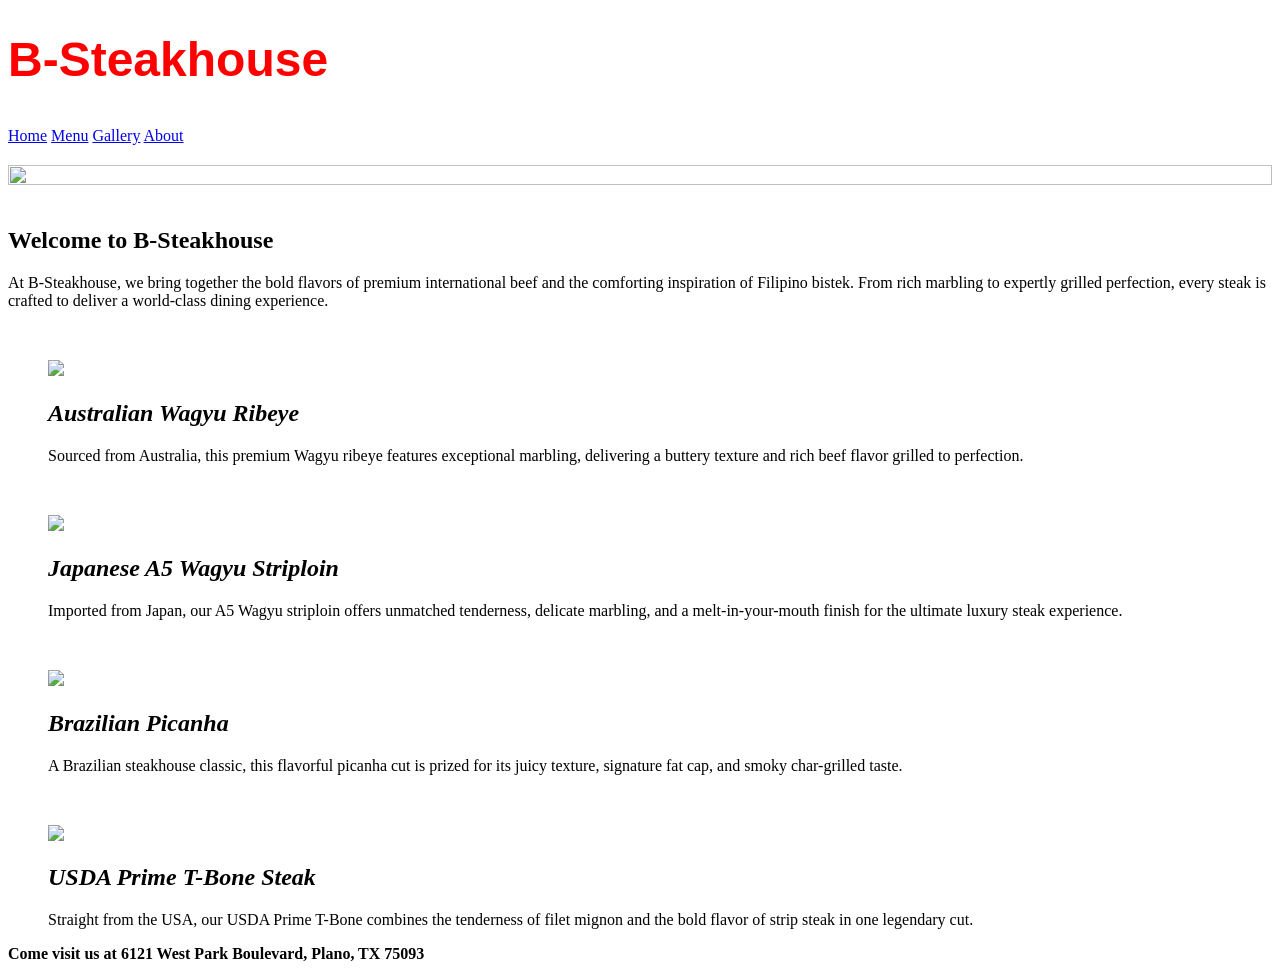
==== index.html @ be296aa9 "Upload Website" ====
<!DOCTYPE html>
<html>

<head>
  <title>B-Steakhouse</title>
</head>

<body>

    <font size="5" style="font-family:Arial; color:Red;"><h1>B-Steakhouse</h1></font>

  <a href="index.html">Home</a>
  <a href="Menu.html">Menu</a>
  <a href="Gallery.html">Gallery</a>
  <a href="About.html">About</a>

  <br><br>

  <img src="Images/row1.jpg" width="100%" height="100%">

  <br><br>

  <h2>Welcome to B-Steakhouse</h2>

  <p>
    At B-Steakhouse, we bring together the bold flavors of premium international beef
    and the comforting inspiration of Filipino bistek. From rich marbling to expertly
    grilled perfection, every steak is crafted to deliver a world-class dining experience.
  </p>

  <br>

  <figure>
    <a href="Menu.html" target="_blank">
      <img src="Images/australian-ribeye.jpg" width="500">
    </a>
    <figcaption>
      <h2><i>Australian Wagyu Ribeye</i></h2>
    </figcaption>
  </figure>

  <figure>
    <p>
      Sourced from Australia, this premium Wagyu ribeye features exceptional marbling,
      delivering a buttery texture and rich beef flavor grilled to perfection.
    </p>
  </figure>

  <br>

  <figure>
    <a href="Menu.html" target="_blank">
      <img src="Images/japanese-a5.avif" width="500">
    </a>
    <figcaption>
      <h2><i>Japanese A5 Wagyu Striploin</i></h2>
    </figcaption>
  </figure>

  <figure>
    <p>
      Imported from Japan, our A5 Wagyu striploin offers unmatched tenderness,
      delicate marbling, and a melt-in-your-mouth finish for the ultimate luxury steak experience.
    </p>
  </figure>

  <br>

  <figure>
    <a href="Menu.html" target="_blank">
      <img src="Images/brazilian-picanha.jpg" width="500">
    </a>
    <figcaption>
      <h2><i>Brazilian Picanha</i></h2>
    </figcaption>
  </figure>

  <figure>
    <p>
      A Brazilian steakhouse classic, this flavorful picanha cut is prized for its juicy texture,
      signature fat cap, and smoky char-grilled taste.
    </p>
  </figure>

  <br>

  <figure>
    <a href="Menu.html" target="_blank">
      <img src="Images/usda-tbone.webp" width="500">
    </a>
    <figcaption>
      <h2><i>USDA Prime T-Bone Steak</i></h2>
    </figcaption>
  </figure>

  <blockquote>
    <p>
      Straight from the USA, our USDA Prime T-Bone combines the tenderness of filet mignon
      and the bold flavor of strip steak in one legendary cut.
    </p>
  </blockquote>

  <footer>
    <b>Come visit us at 6121 West Park Boulevard, Plano, TX 75093</b>
  </footer>

</body>

</html>
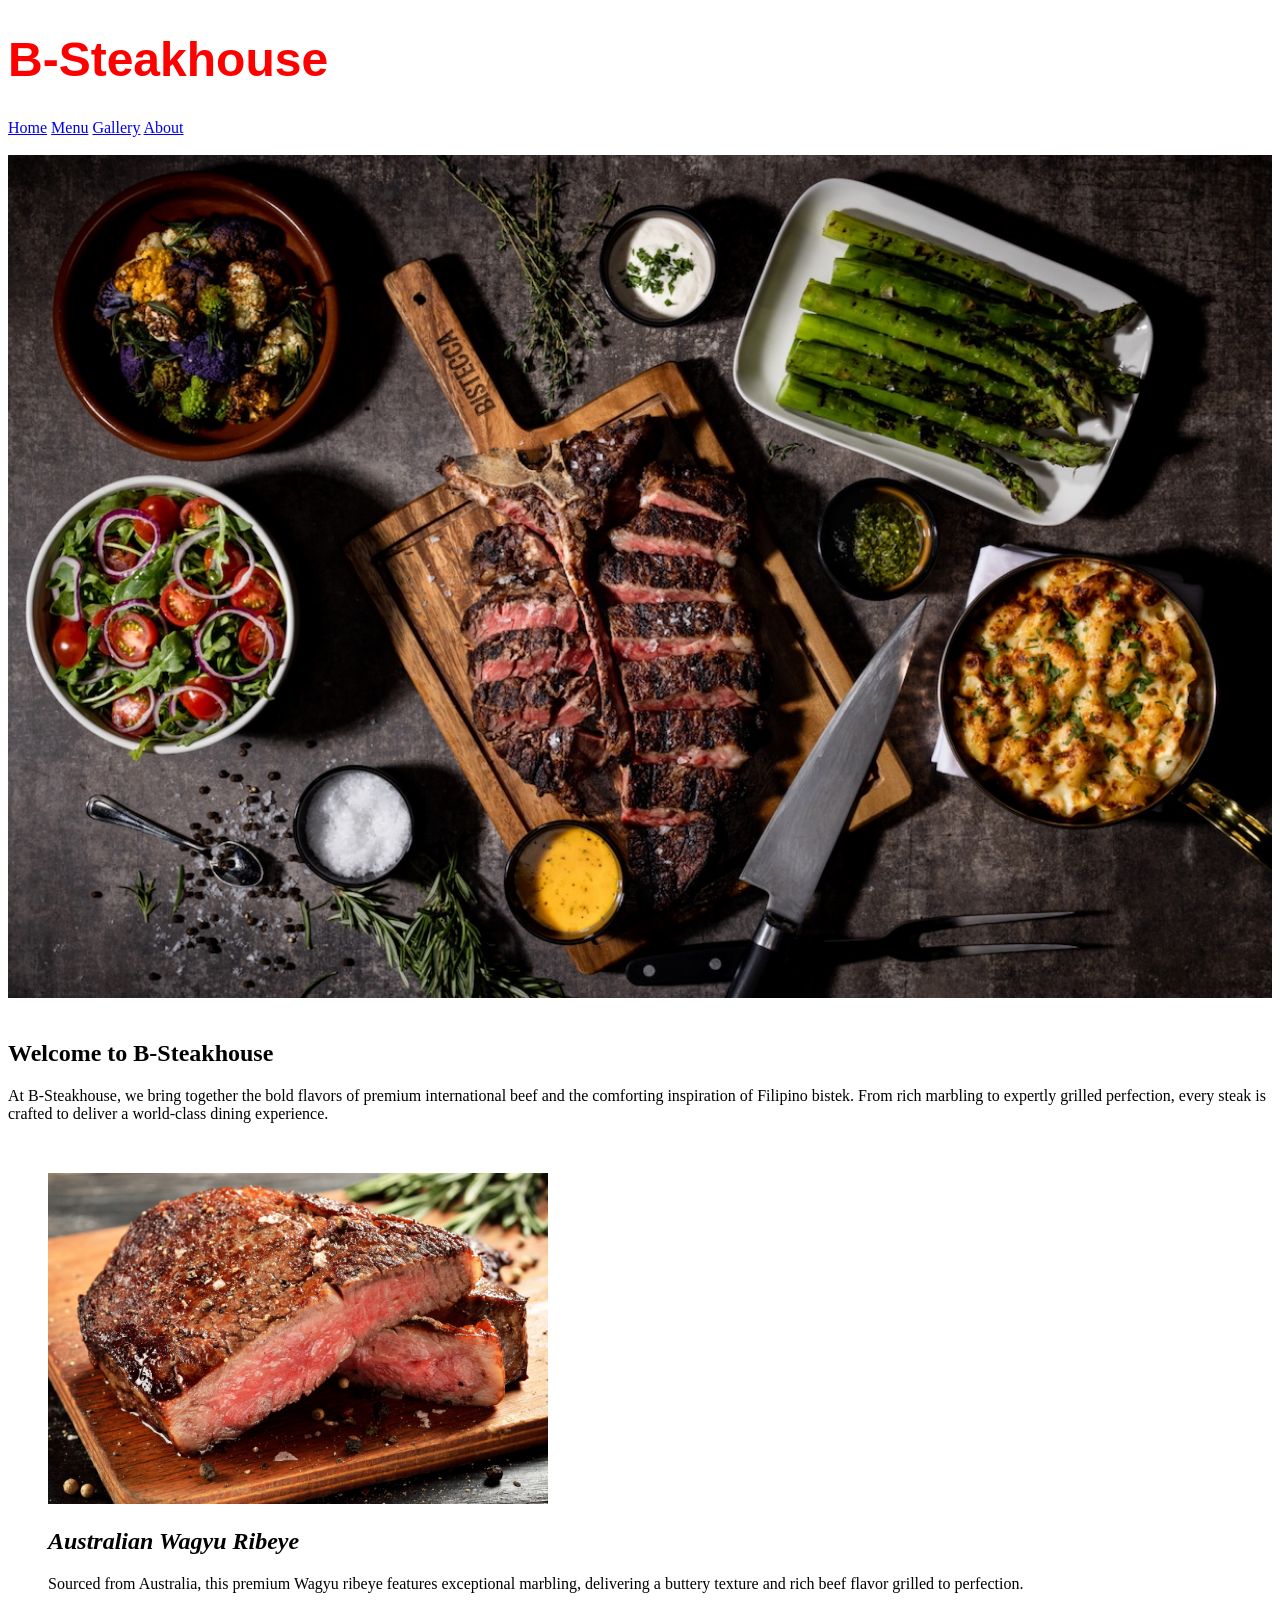
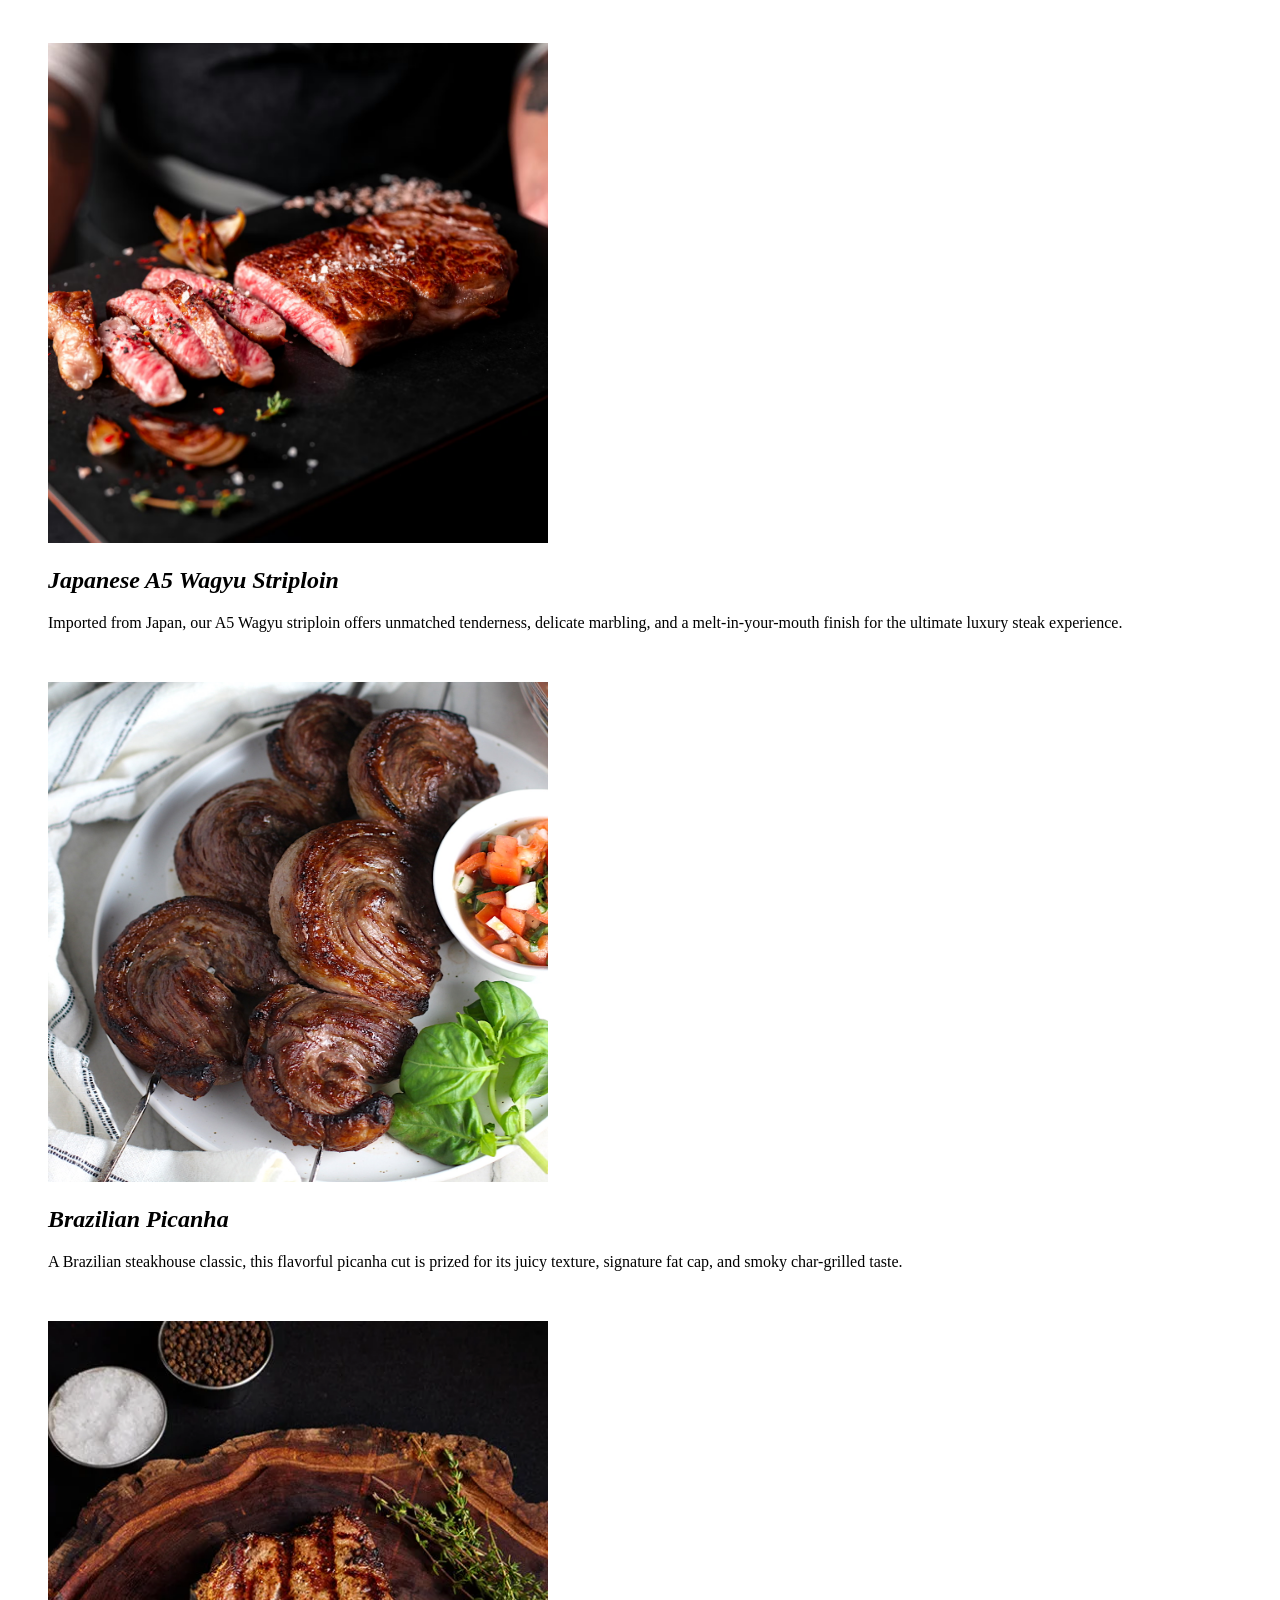
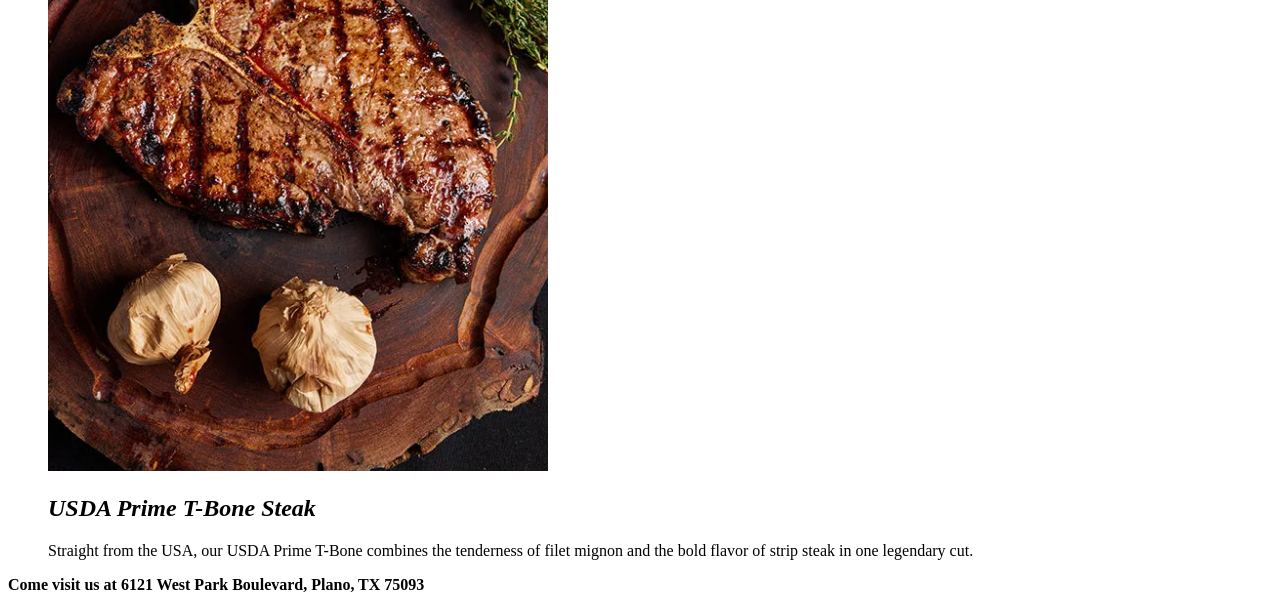
==== commit f207d00c: "Update index.html" ====
--- a/index.html
+++ b/index.html
@@ -7,7 +7,9 @@
 
 <body>
 
-    <font size="5" style="font-family:Arial; color:Red;"><h1>B-Steakhouse</h1></font>
+  <h1 style="font-family: Arial; color: red; font-size: 48px;">
+    B-Steakhouse
+  </h1>
 
   <a href="index.html">Home</a>
   <a href="Menu.html">Menu</a>
@@ -16,7 +18,7 @@
 
   <br><br>
 
-  <img src="Images/row1.jpg" width="100%" height="100%">
+  <img src="images/row1.jpg" width="100%">
 
   <br><br>
 
@@ -32,7 +34,7 @@
 
   <figure>
     <a href="Menu.html" target="_blank">
-      <img src="Images/australian-ribeye.jpg" width="500">
+      <img src="images/australian-ribeye.jpg" width="500">
     </a>
     <figcaption>
       <h2><i>Australian Wagyu Ribeye</i></h2>
@@ -50,7 +52,7 @@
 
   <figure>
     <a href="Menu.html" target="_blank">
-      <img src="Images/japanese-a5.avif" width="500">
+      <img src="images/japanese-a5.avif" width="500">
     </a>
     <figcaption>
       <h2><i>Japanese A5 Wagyu Striploin</i></h2>
@@ -68,7 +70,7 @@
 
   <figure>
     <a href="Menu.html" target="_blank">
-      <img src="Images/brazilian-picanha.jpg" width="500">
+      <img src="images/brazilian-picanha.jpg" width="500">
     </a>
     <figcaption>
       <h2><i>Brazilian Picanha</i></h2>
@@ -86,7 +88,7 @@
 
   <figure>
     <a href="Menu.html" target="_blank">
-      <img src="Images/usda-tbone.webp" width="500">
+      <img src="images/usda-tbone.webp" width="500">
     </a>
     <figcaption>
       <h2><i>USDA Prime T-Bone Steak</i></h2>
@@ -106,4 +108,4 @@
 
 </body>
 
-</html>+</html>
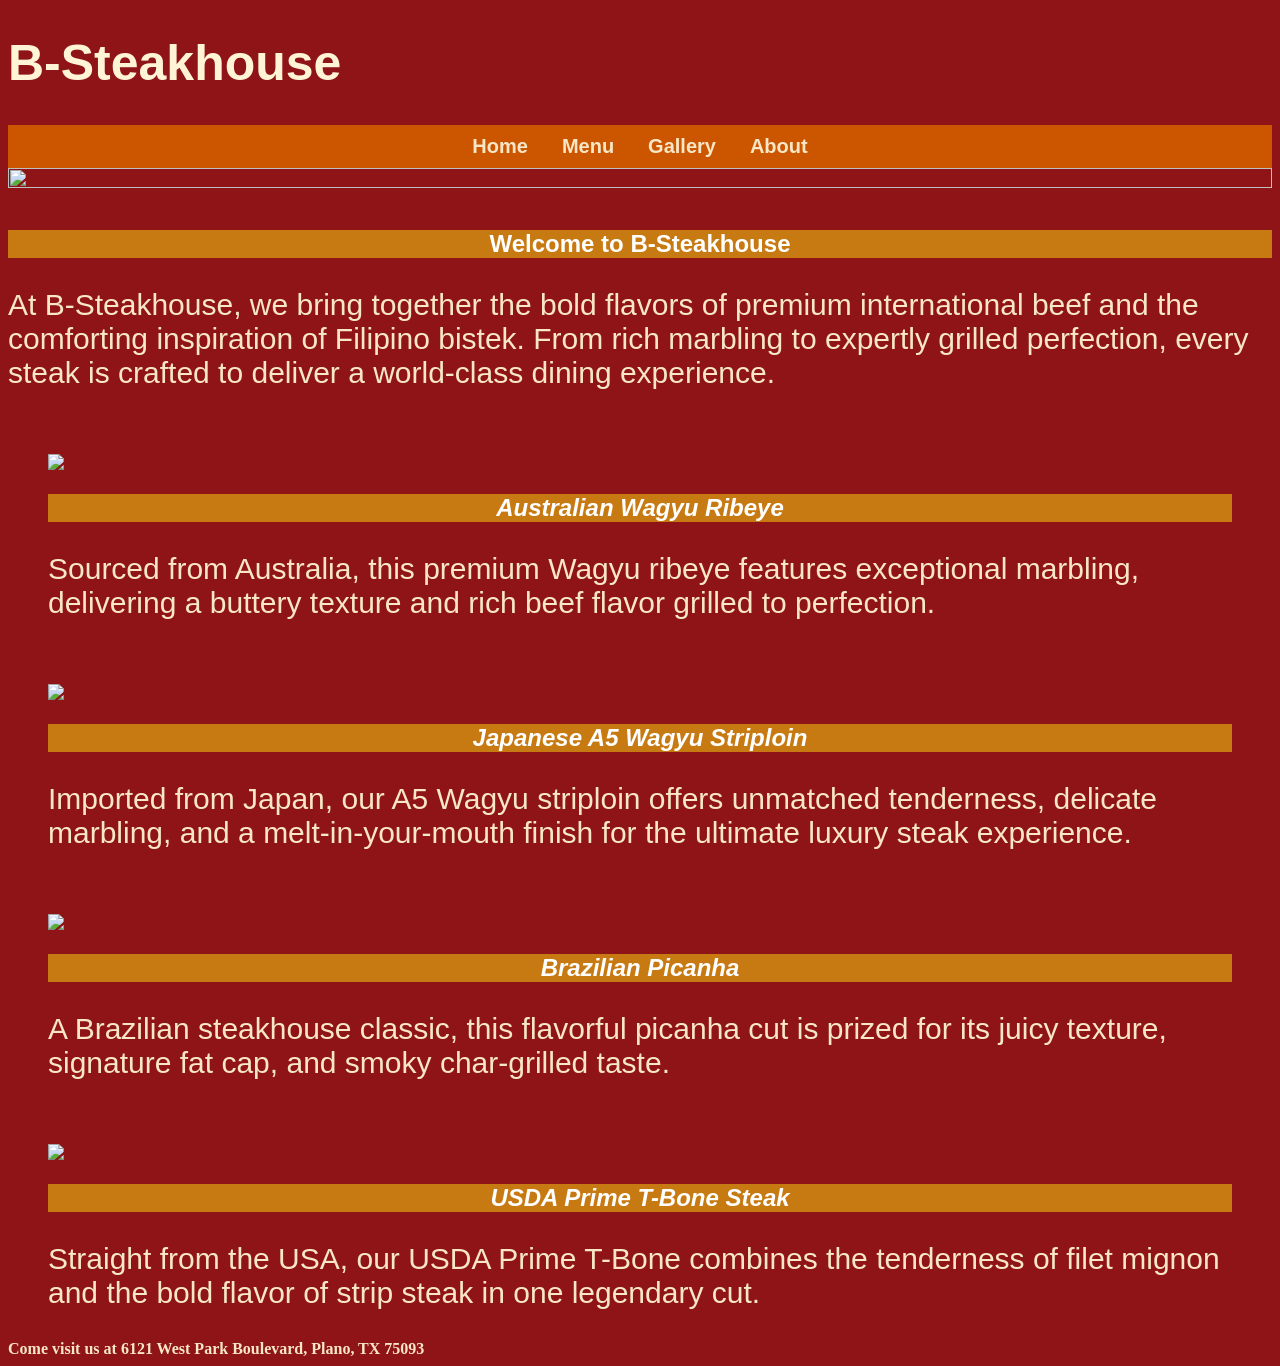
==== commit 5e810191: "Add css" ====
--- a/index.html
+++ b/index.html
@@ -7,18 +7,16 @@
 
 <body>
 
-  <h1 style="font-family: Arial; color: red; font-size: 48px;">
-    B-Steakhouse
-  </h1>
-
+    <font size="5" style="font-family:Arial; color:Red;"><h1>B-Steakhouse</h1></font>
+<nav>
   <a href="index.html">Home</a>
   <a href="Menu.html">Menu</a>
   <a href="Gallery.html">Gallery</a>
   <a href="About.html">About</a>
+</nav>
+    <link rel="stylesheet" href="style.css">
 
-  <br><br>
-
-  <img src="images/row1.jpg" width="100%">
+  <img src="Images/row1.jpg" width="100%" height="100%">
 
   <br><br>
 
@@ -34,7 +32,7 @@
 
   <figure>
     <a href="Menu.html" target="_blank">
-      <img src="images/australian-ribeye.jpg" width="500">
+      <img src="Images/australian-ribeye.jpg" width="500" >
     </a>
     <figcaption>
       <h2><i>Australian Wagyu Ribeye</i></h2>
@@ -52,7 +50,7 @@
 
   <figure>
     <a href="Menu.html" target="_blank">
-      <img src="images/japanese-a5.avif" width="500">
+      <img src="Images/japanese-a5.avif" width="500">
     </a>
     <figcaption>
       <h2><i>Japanese A5 Wagyu Striploin</i></h2>
@@ -70,7 +68,7 @@
 
   <figure>
     <a href="Menu.html" target="_blank">
-      <img src="images/brazilian-picanha.jpg" width="500">
+      <img src="Images/brazilian-picanha.jpg" width="500">
     </a>
     <figcaption>
       <h2><i>Brazilian Picanha</i></h2>
@@ -88,7 +86,7 @@
 
   <figure>
     <a href="Menu.html" target="_blank">
-      <img src="images/usda-tbone.webp" width="500">
+      <img src="Images/usda-tbone.webp" width="500">
     </a>
     <figcaption>
       <h2><i>USDA Prime T-Bone Steak</i></h2>
@@ -108,4 +106,4 @@
 
 </body>
 
-</html>
+</html>
--- a/style.css
+++ b/style.css
@@ -0,0 +1,66 @@
+/* CSS Style Sheet */
+
+/* change font color */
+body {
+  color: #f7e7c6;
+}
+
+/* change font size */
+p {
+  font-size: 30px;
+  font-family: Arial;
+}
+
+/* change font type */
+h1 {
+  font-size: 50px;
+  color: #fff4d6;
+  font-family: Arial;
+}
+
+h2, h3, h4, h5, h6 {
+  font-family: Arial;
+  color: #ffffff;
+  background-color: #c87a12;
+  text-align: center;
+}
+
+/* change background color */
+body {
+  background-color: #8f1418;
+}
+
+/* style for links */
+a {
+  color: #f7e7c6;
+  font-family: Arial;
+  font-weight: bold;
+  font-size: 15px;
+}
+
+/* style for nav */
+nav {
+  background-color: #CC5500;
+  padding: 10px;
+  text-align: center;
+}
+
+nav a {
+  color: #f7e7c6;
+  text-decoration: none;
+  font-family: Arial;
+  font-weight: bold;
+  font-size: 20px;
+  margin: 15px;
+}
+
+nav a:hover {
+  color: #8f1418;
+}
+
+ul, ol {
+  display: inline-block;
+  text-align: left;
+  list-style-position: inside;
+  padding-left: 0;
+}
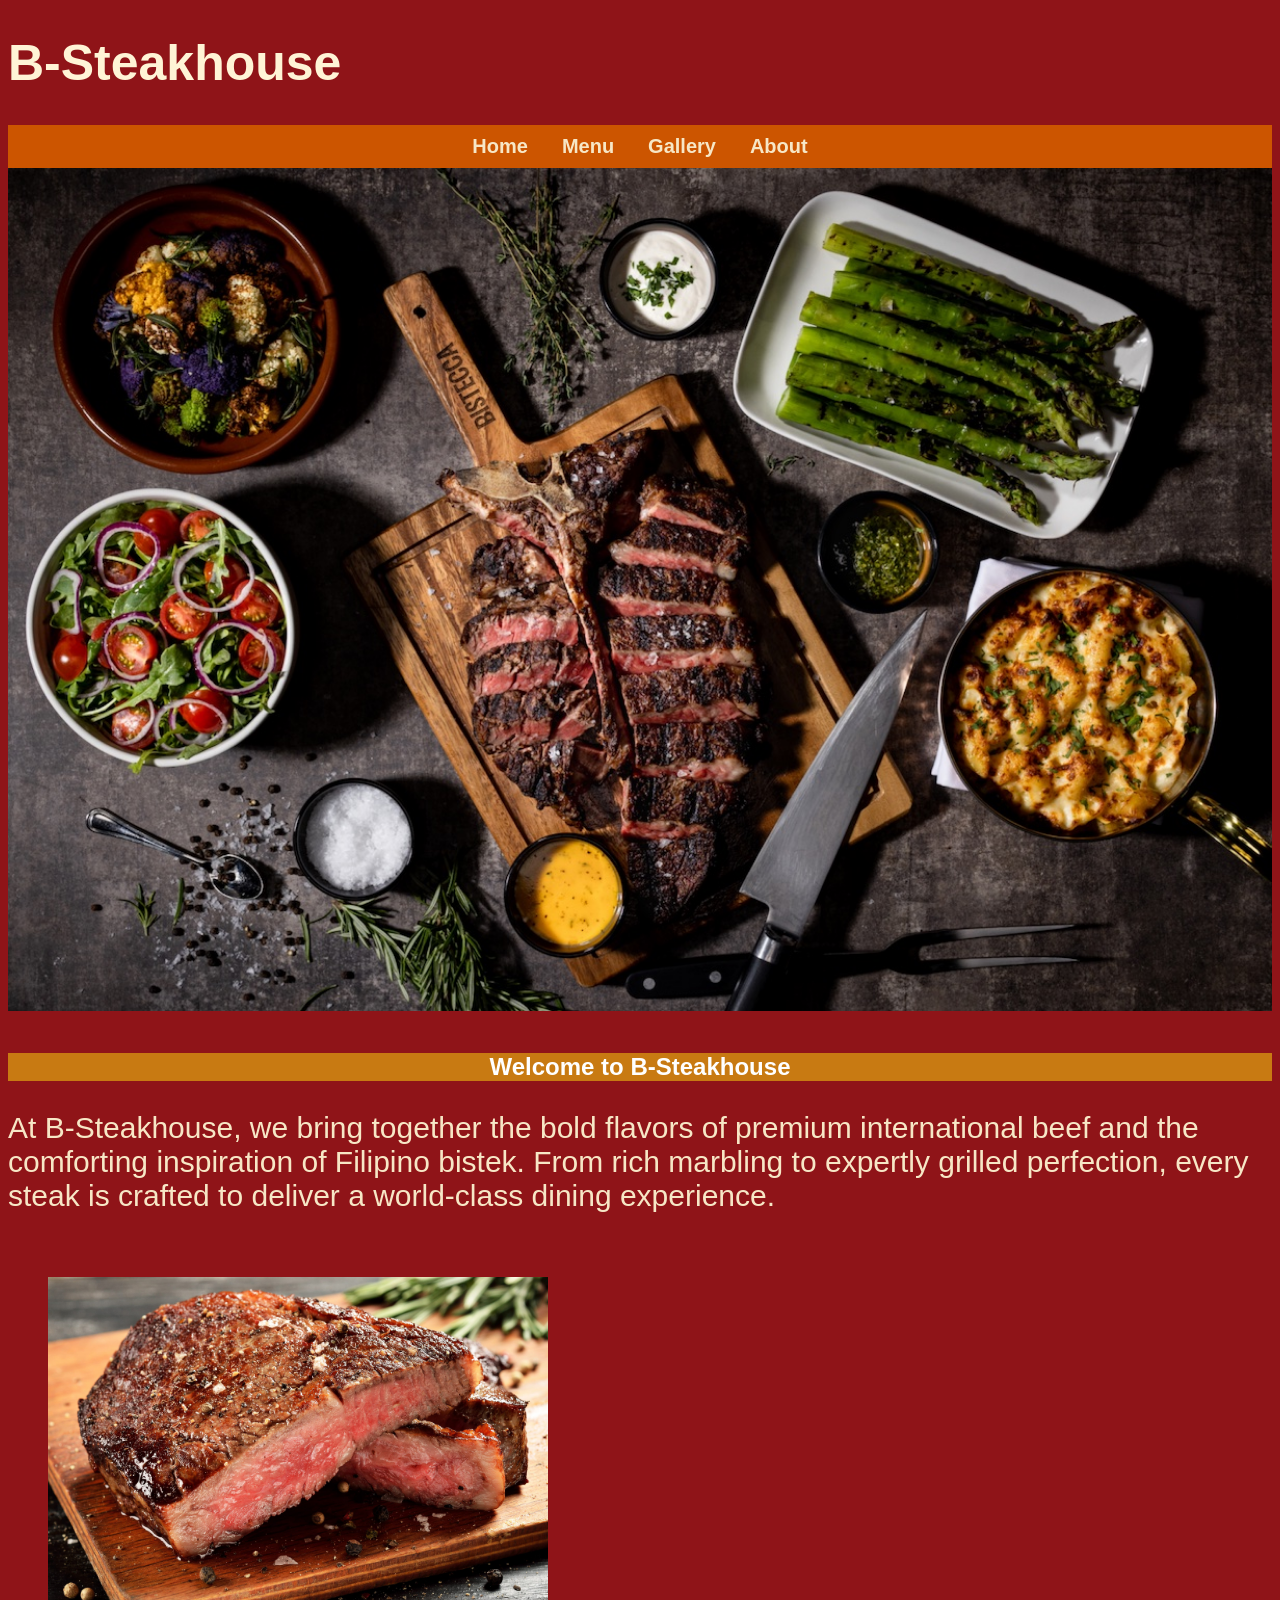
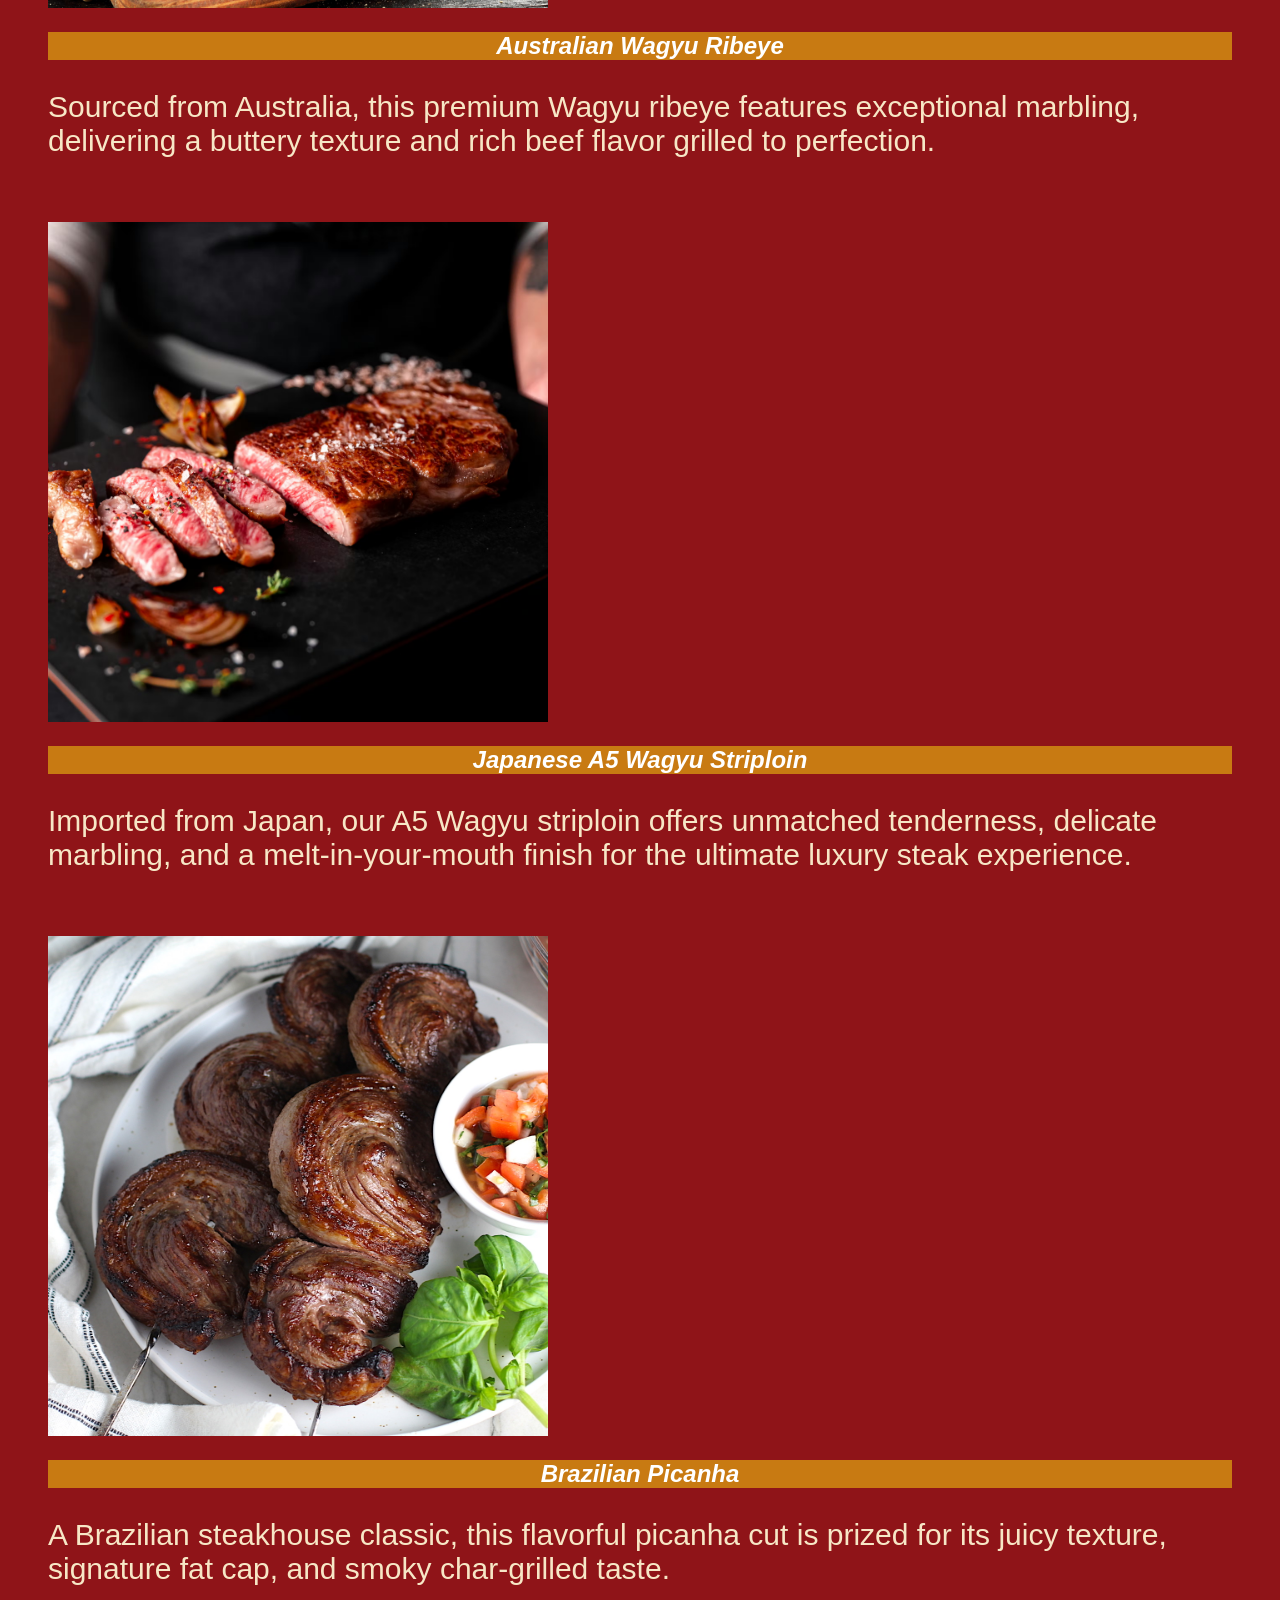
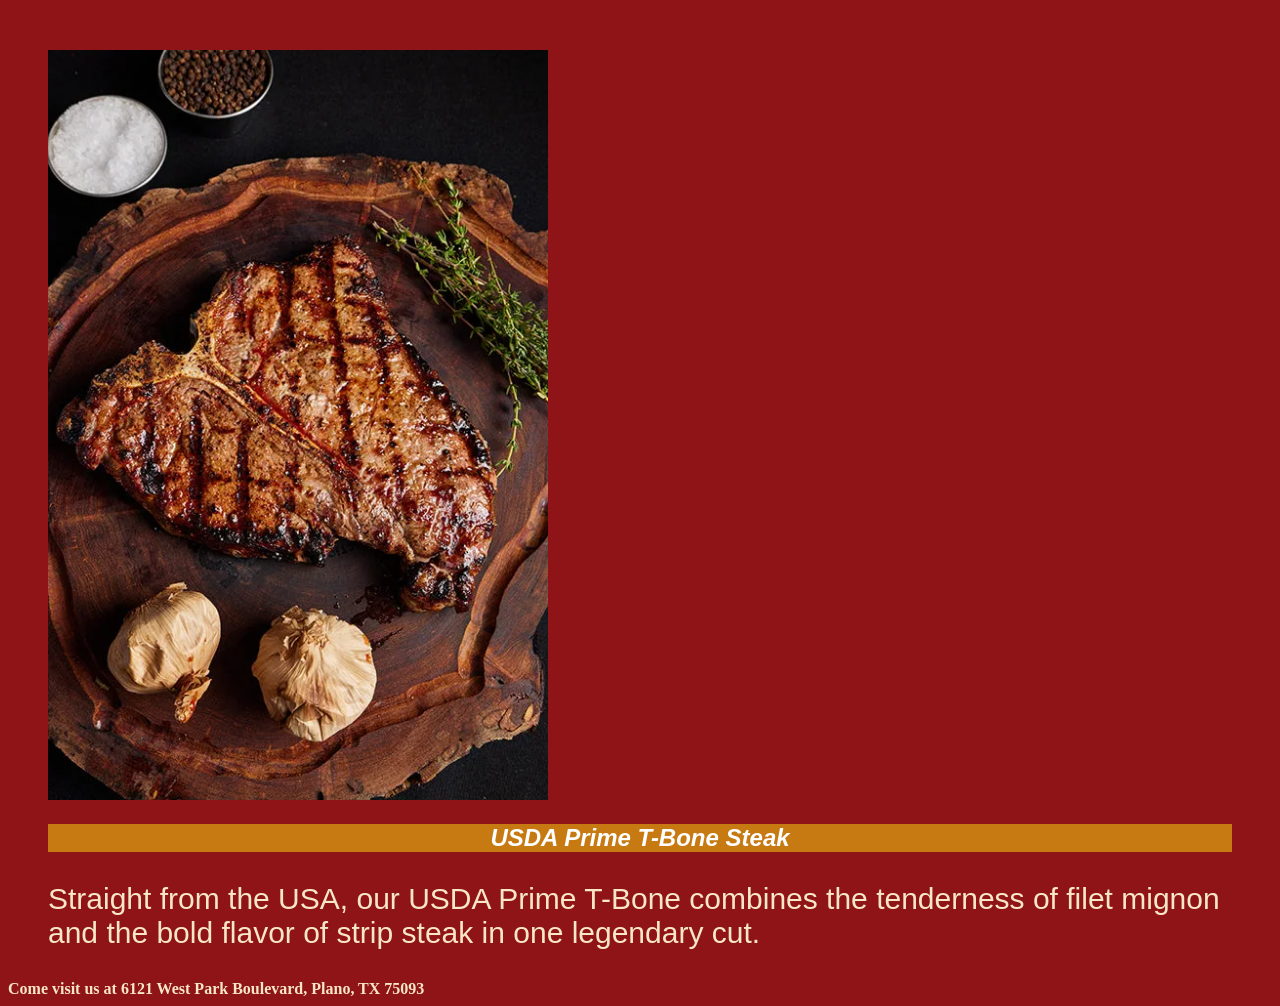
==== commit bd15e510: "Fix for Github" ====
--- a/index.html
+++ b/index.html
@@ -16,7 +16,7 @@
 </nav>
     <link rel="stylesheet" href="style.css">
 
-  <img src="Images/row1.jpg" width="100%" height="100%">
+  <img src="images/row1.jpg" width="100%" height="100%">
 
   <br><br>
 
@@ -32,7 +32,7 @@
 
   <figure>
     <a href="Menu.html" target="_blank">
-      <img src="Images/australian-ribeye.jpg" width="500" >
+      <img src="images/australian-ribeye.jpg" width="500" >
     </a>
     <figcaption>
       <h2><i>Australian Wagyu Ribeye</i></h2>
@@ -50,7 +50,7 @@
 
   <figure>
     <a href="Menu.html" target="_blank">
-      <img src="Images/japanese-a5.avif" width="500">
+      <img src="images/japanese-a5.avif" width="500">
     </a>
     <figcaption>
       <h2><i>Japanese A5 Wagyu Striploin</i></h2>
@@ -68,7 +68,7 @@
 
   <figure>
     <a href="Menu.html" target="_blank">
-      <img src="Images/brazilian-picanha.jpg" width="500">
+      <img src="images/brazilian-picanha.jpg" width="500">
     </a>
     <figcaption>
       <h2><i>Brazilian Picanha</i></h2>
@@ -86,7 +86,7 @@
 
   <figure>
     <a href="Menu.html" target="_blank">
-      <img src="Images/usda-tbone.webp" width="500">
+      <img src="images/usda-tbone.webp" width="500">
     </a>
     <figcaption>
       <h2><i>USDA Prime T-Bone Steak</i></h2>
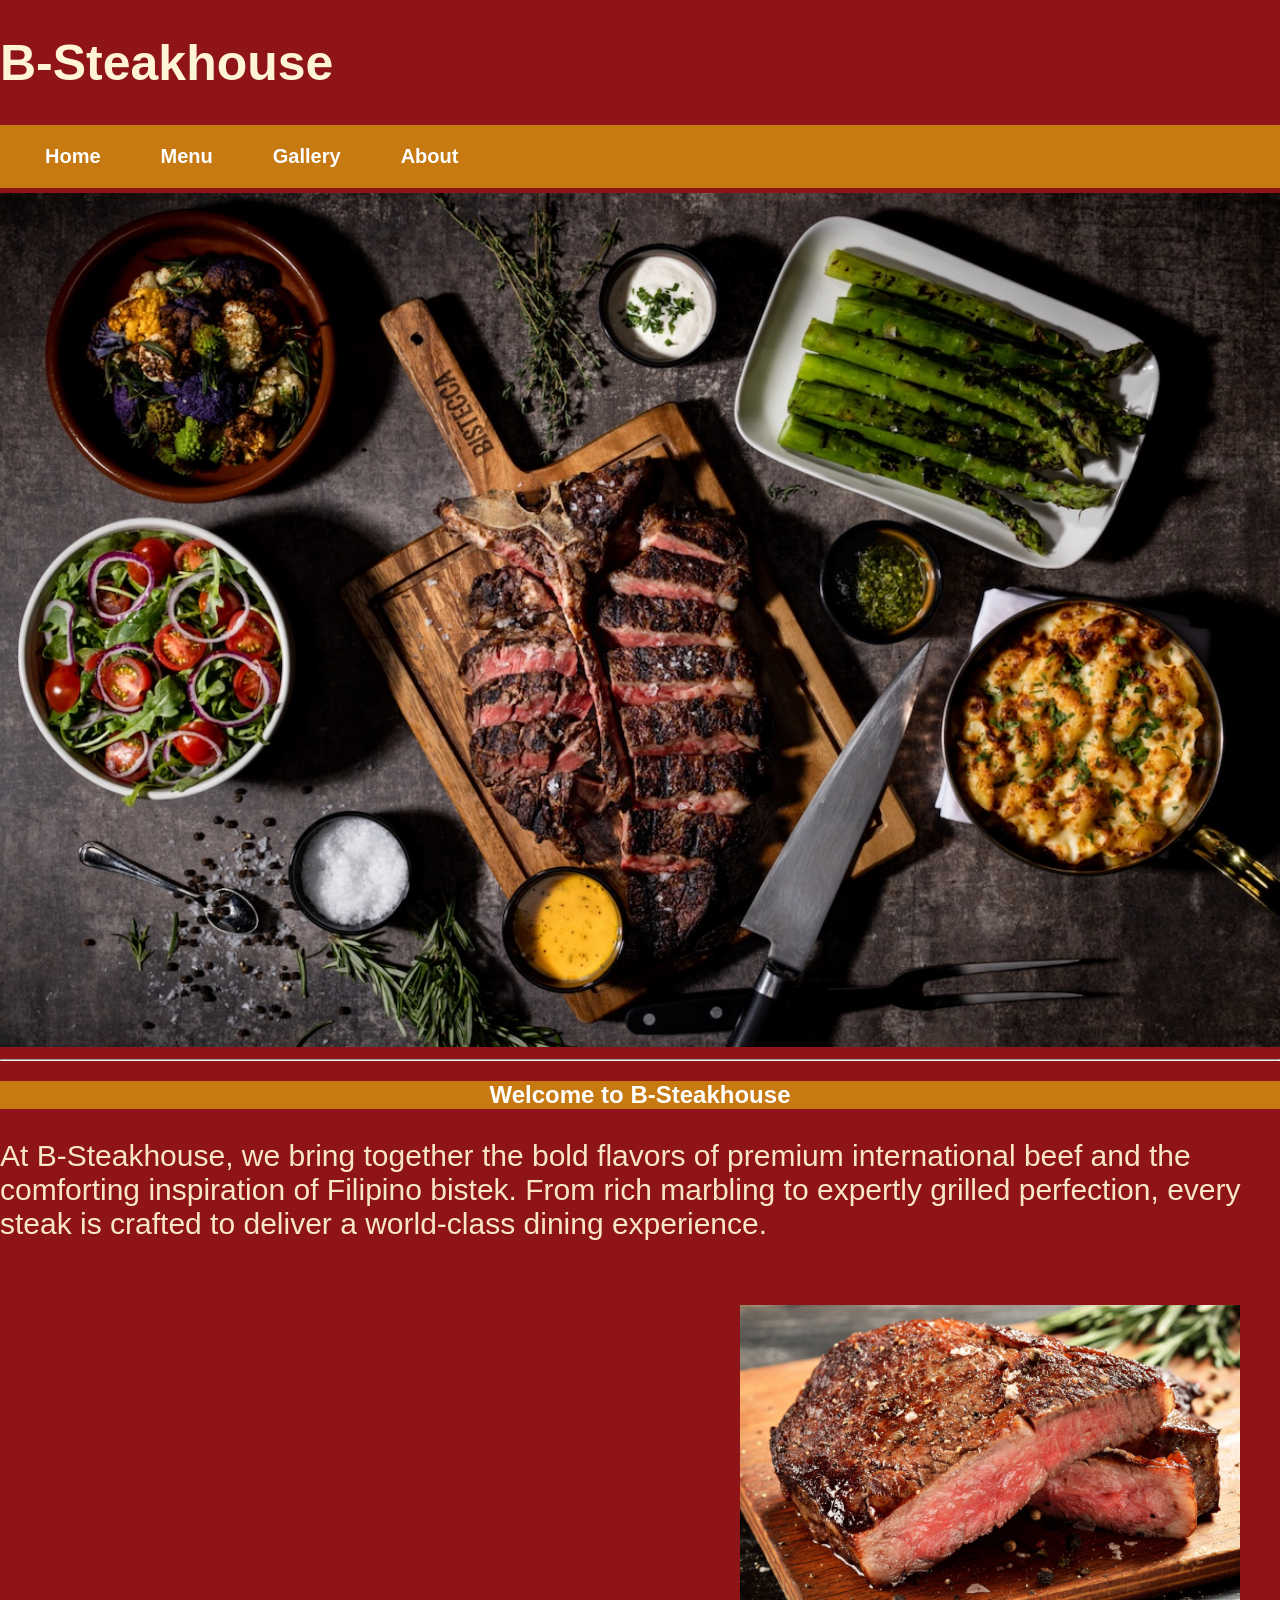
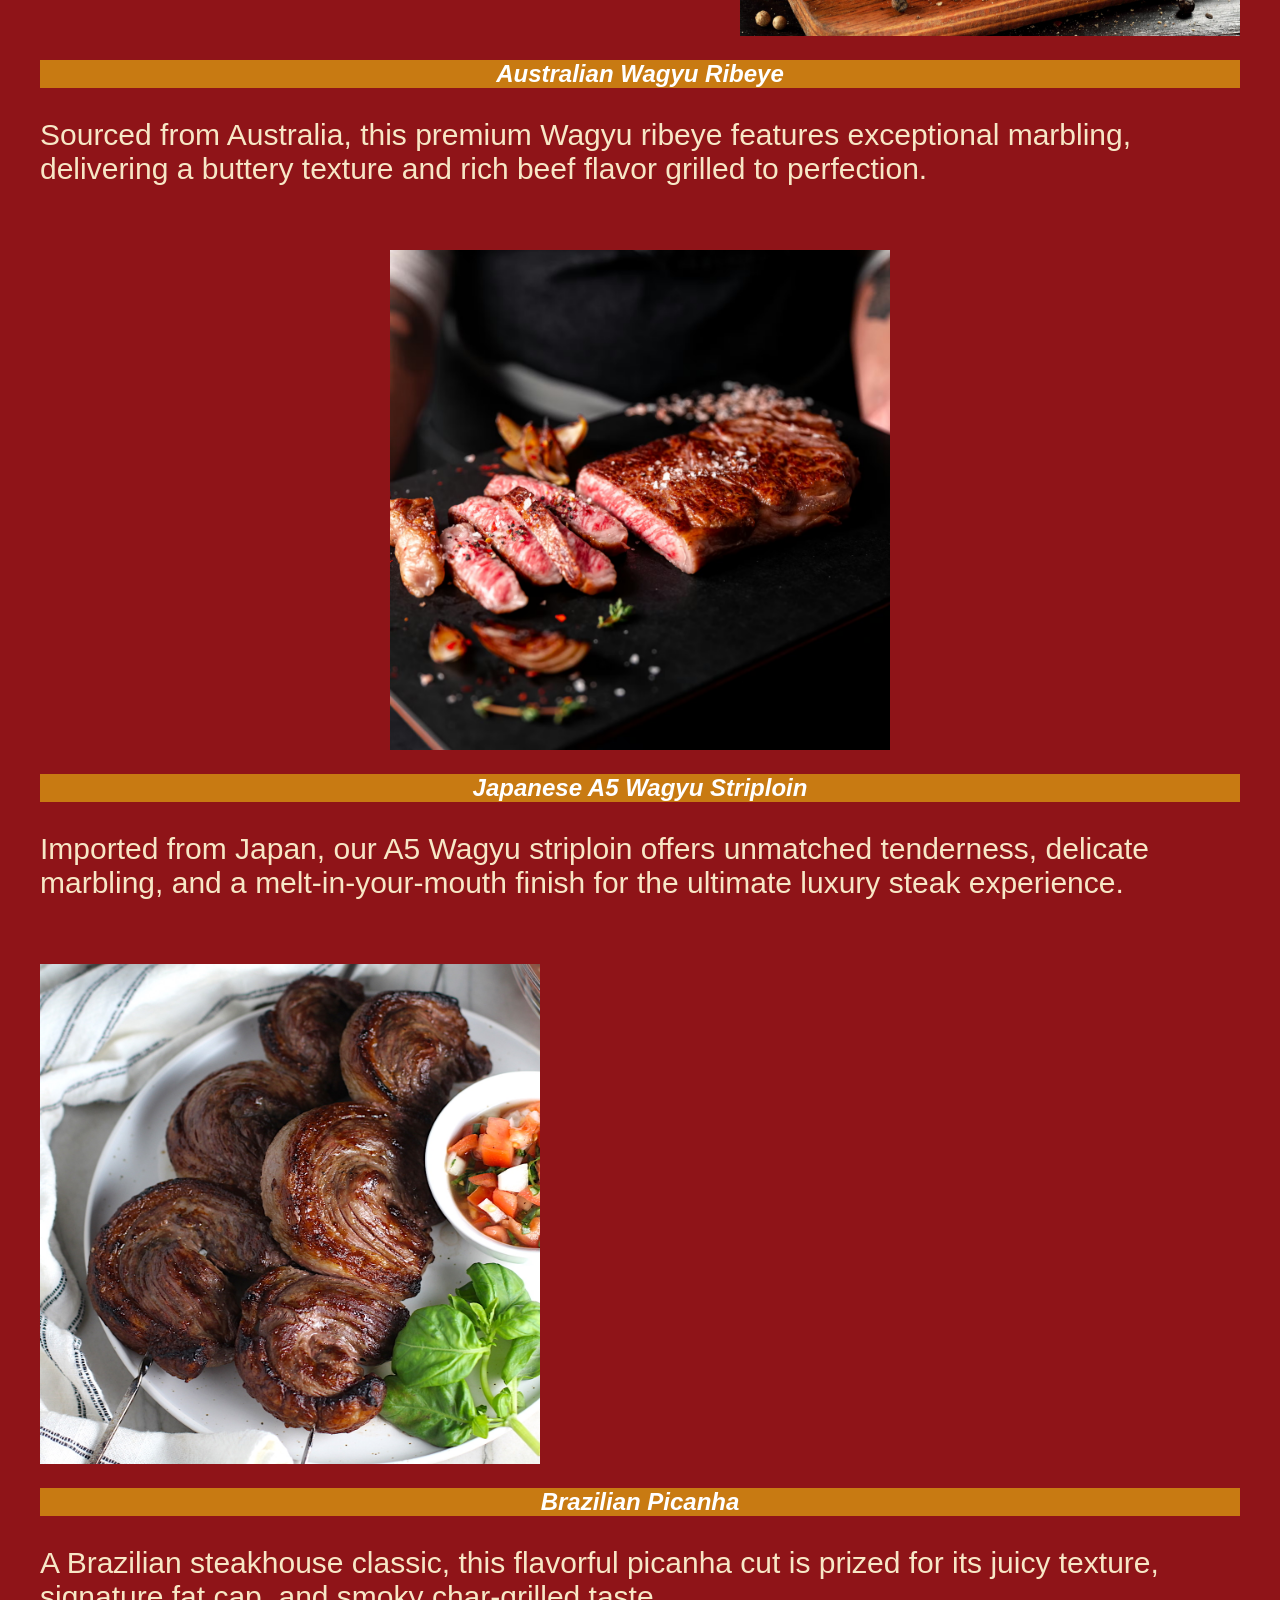
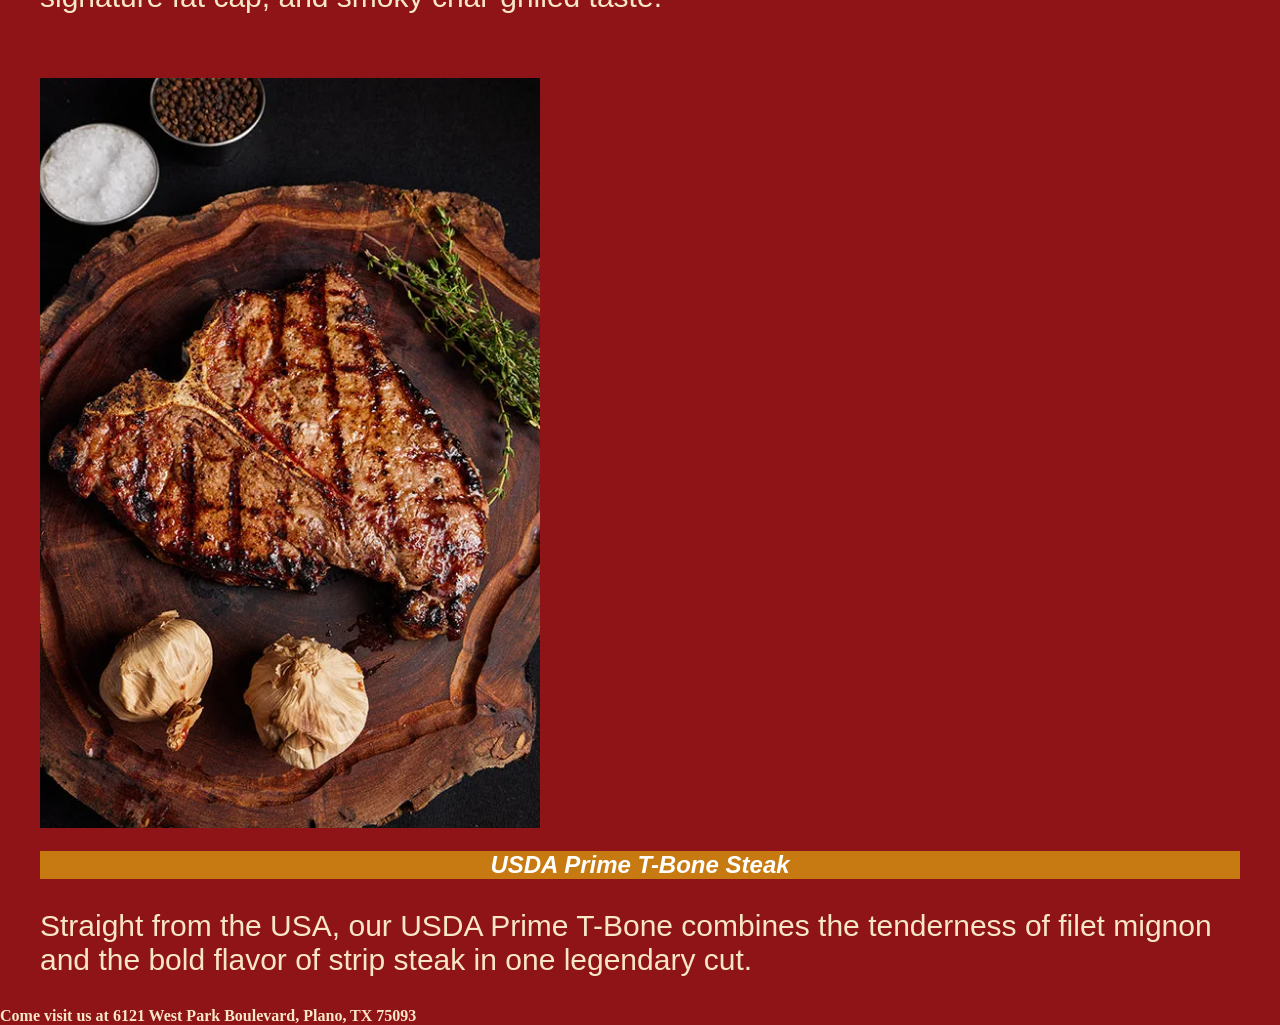
==== commit 66e84a7e: "Update to Classwork 3" ====
--- a/index.html
+++ b/index.html
@@ -8,17 +8,21 @@
 <body>
 
     <font size="5" style="font-family:Arial; color:Red;"><h1>B-Steakhouse</h1></font>
-<nav>
-  <a href="index.html">Home</a>
-  <a href="Menu.html">Menu</a>
-  <a href="Gallery.html">Gallery</a>
-  <a href="About.html">About</a>
+<nav class="top-navigation">
+  <ul>
+      
+  <li><a href="index.html">Home</a></li>
+  <li><a href="Menu.html">Menu</a></li>
+  <li><a href="Gallery.html">Gallery</a></li>
+  <li><a href="About.html">About</a></li>
+      
+  </ul>
 </nav>
     <link rel="stylesheet" href="style.css">
 
   <img src="images/row1.jpg" width="100%" height="100%">
 
-  <br><br>
+ <hr>
 
   <h2>Welcome to B-Steakhouse</h2>
 
@@ -29,15 +33,18 @@
   </p>
 
   <br>
+  <figure>
+    <div style="text-align: right">
 
-  <figure>
+    
     <a href="Menu.html" target="_blank">
       <img src="images/australian-ribeye.jpg" width="500" >
     </a>
     <figcaption>
       <h2><i>Australian Wagyu Ribeye</i></h2>
     </figcaption>
-  </figure>
+
+    </div>  </figure>
 
   <figure>
     <p>
@@ -49,13 +56,15 @@
   <br>
 
   <figure>
+    <div style="text-align: center">
     <a href="Menu.html" target="_blank">
       <img src="images/japanese-a5.avif" width="500">
     </a>
     <figcaption>
       <h2><i>Japanese A5 Wagyu Striploin</i></h2>
     </figcaption>
-  </figure>
+      </div>
+    </figure>
 
   <figure>
     <p>
@@ -67,12 +76,14 @@
   <br>
 
   <figure>
+      <div style="text-align: left">
     <a href="Menu.html" target="_blank">
       <img src="images/brazilian-picanha.jpg" width="500">
     </a>
     <figcaption>
       <h2><i>Brazilian Picanha</i></h2>
-    </figcaption>
+          </figcaption>
+      </div>
   </figure>
 
   <figure>
@@ -85,12 +96,14 @@
   <br>
 
   <figure>
+      <div style="text-align:justify">
     <a href="Menu.html" target="_blank">
       <img src="images/usda-tbone.webp" width="500">
     </a>
     <figcaption>
       <h2><i>USDA Prime T-Bone Steak</i></h2>
     </figcaption>
+    </div>
   </figure>
 
   <blockquote>
--- a/style.css
+++ b/style.css
@@ -3,6 +3,11 @@
 /* change font color */
 body {
   color: #f7e7c6;
+  margin: 0;
+}
+
+mark{
+    background-color: beige;
 }
 
 /* change font size */
@@ -38,24 +43,41 @@
   font-size: 15px;
 }
 
-/* style for nav */
-nav {
-  background-color: #CC5500;
-  padding: 10px;
-  text-align: center;
+/* CSS Style Sheet for Top Navigation Links */
+
+.top-navigation {
+  background-color: #c87a12;
 }
 
-nav a {
-  color: #f7e7c6;
+/* Remove default list styles */
+.top-navigation ul {
+  list-style: none;
+  padding: 20px;
+  margin: 5px;
+  display: flex;
+  text-align: right;
+}
+
+/* Adjust the spacing between navigation items */
+.top-navigation li {
+  margin-right: 20px;
+}
+
+/* Text color of the links */
+/* Smooth color transition on hover */
+.top-navigation a {
   text-decoration: none;
-  font-family: Arial;
+  color: #ffffff;
   font-weight: bold;
   font-size: 20px;
-  margin: 15px;
+  padding: 20px;
+  transition: color 0.3s ease;
+  font-family: "Arial";
 }
 
-nav a:hover {
-  color: #8f1418;
+/* Change color on hover */
+.top-navigation a:hover {
+  color: #f7d8b9;
 }
 
 ul, ol {
@@ -63,4 +85,27 @@
   text-align: left;
   list-style-position: inside;
   padding-left: 0;
+}
+
+/* CSS Style Sheet for Gridded Gallery */
+
+.gallery-container {
+  display: grid;
+  grid-template-columns: repeat(auto-fit, minmax(300px, 1fr));
+  gap: 0;
+  width: 100%;
+}
+
+.gallery-item {
+  box-shadow: rgba(0, 0, 0, 0.1) 0 5px 2px;
+  overflow: hidden;
+  border-radius: 0px;
+}
+
+.gallery-item img {
+  width: 100%;
+  height: 300px;
+  object-fit: cover;
+  display: block;
+  border-radius: 15px;
 }
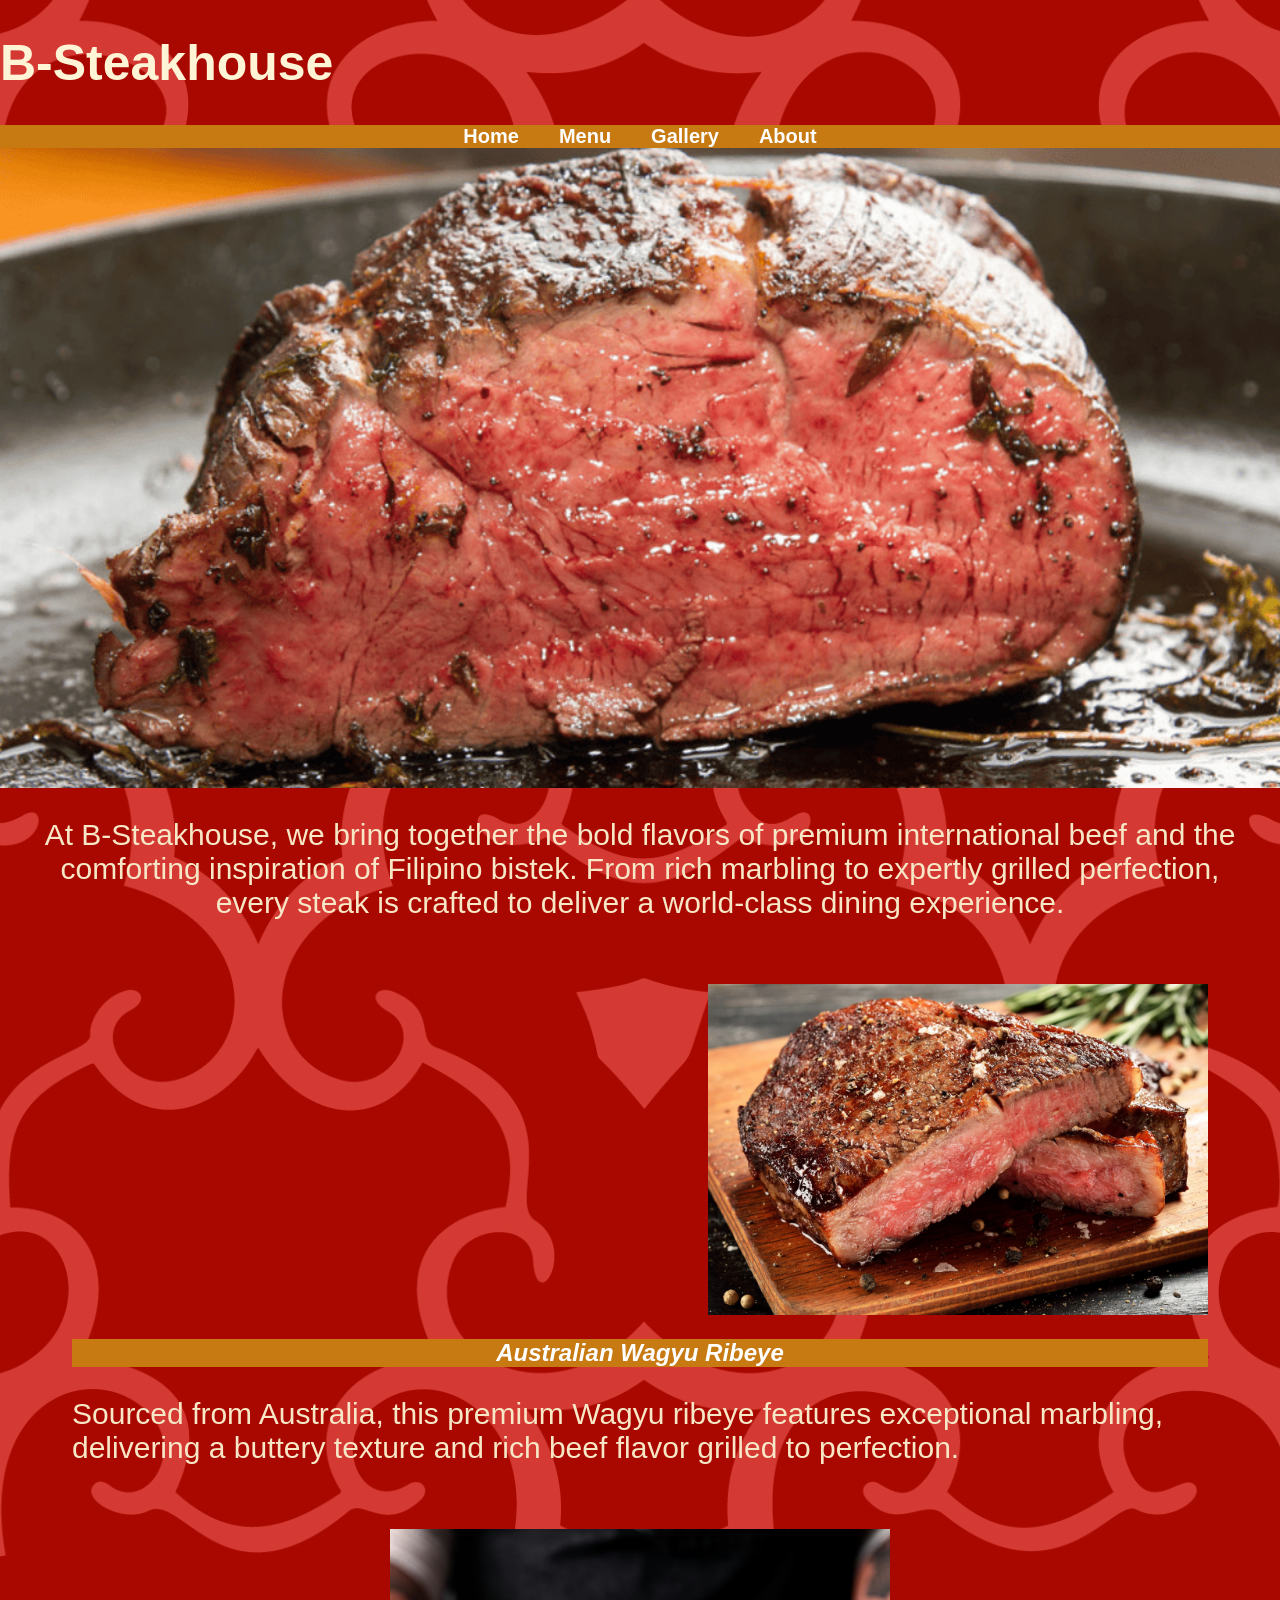
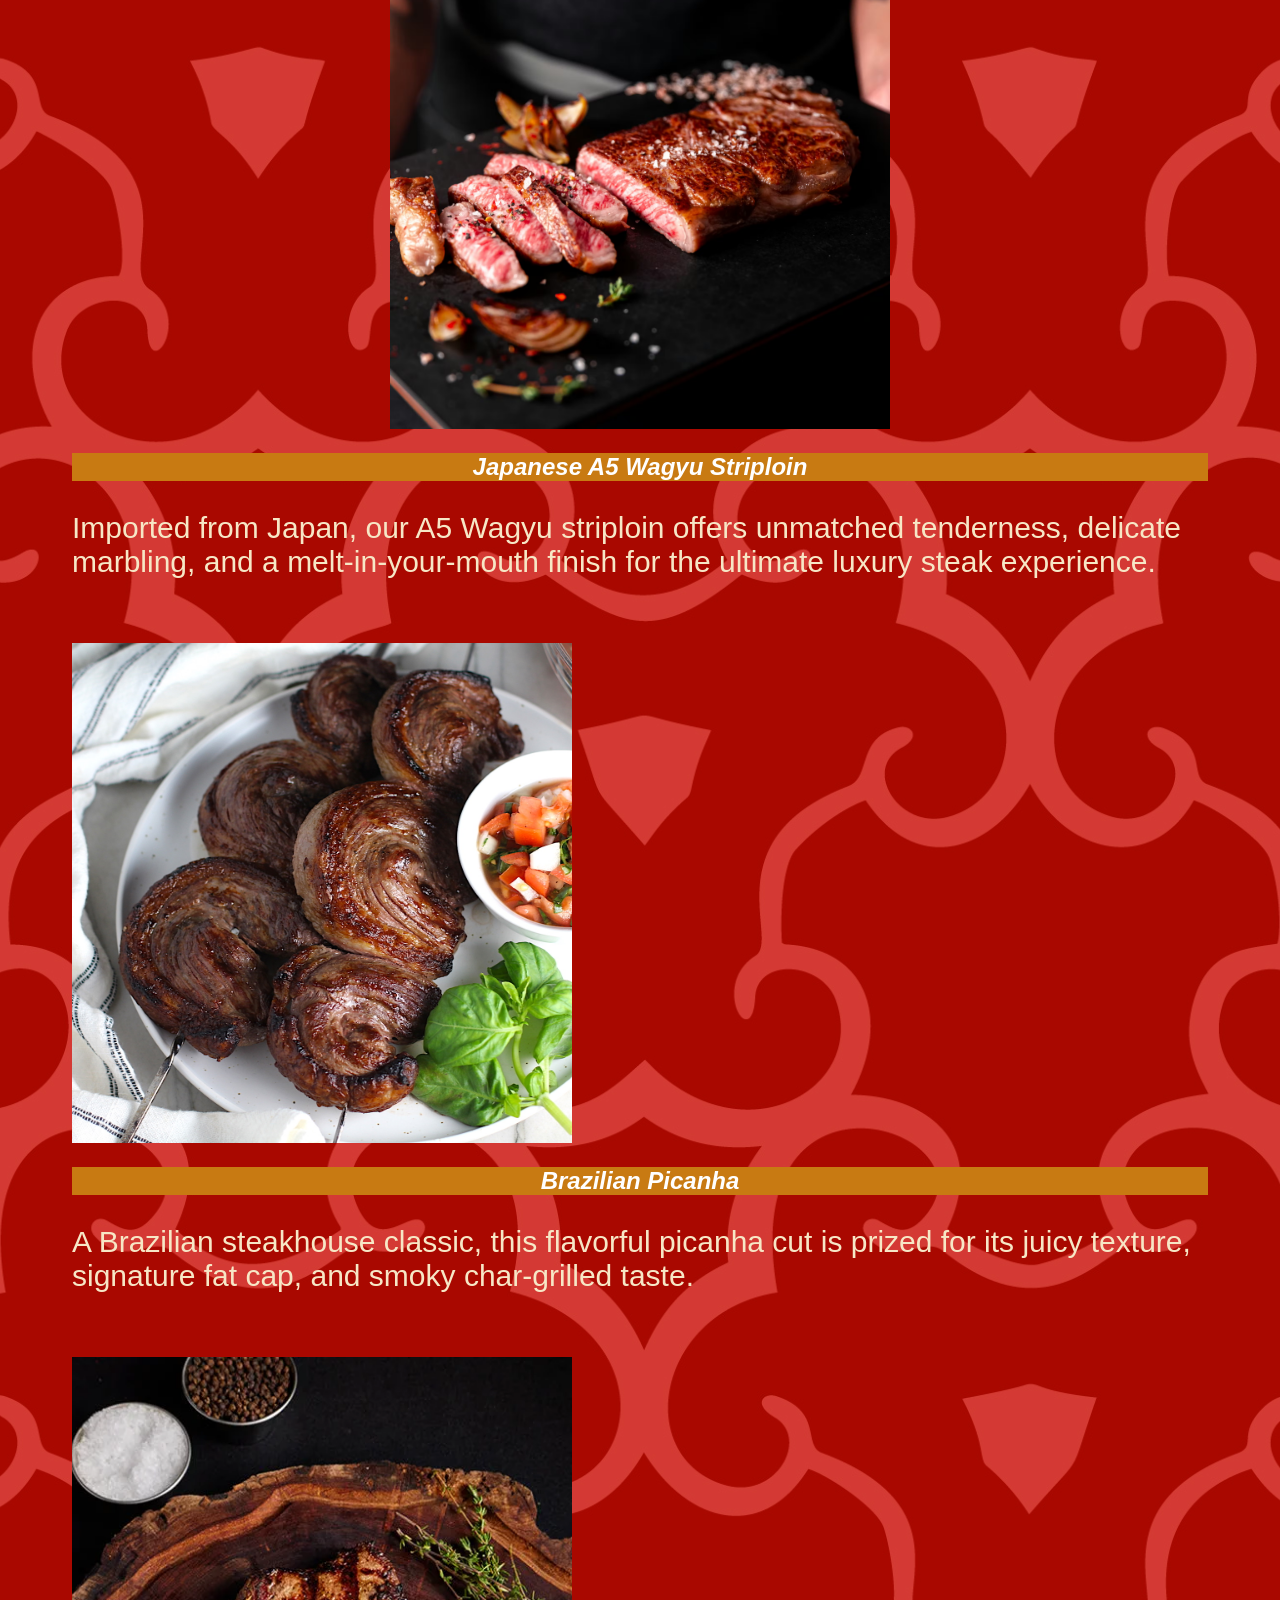
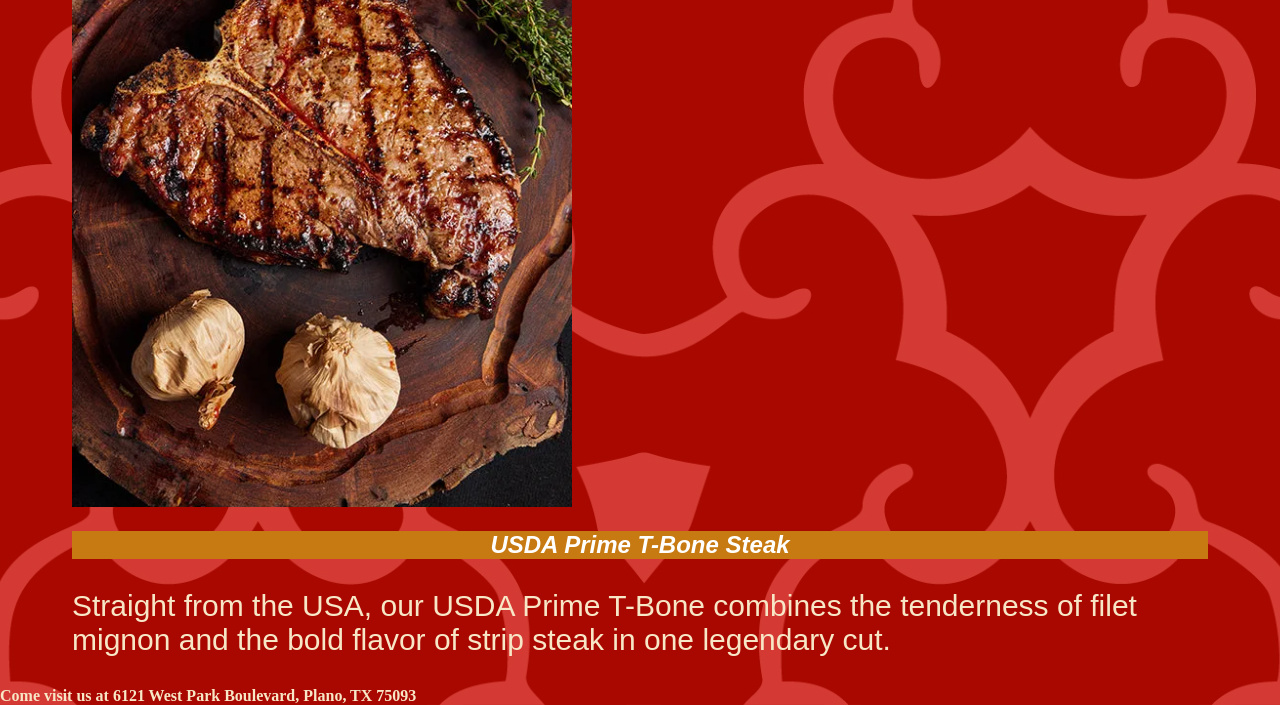
==== commit d43284a1: "Assignment 3" ====
--- a/index.html
+++ b/index.html
@@ -3,6 +3,46 @@
 
 <head>
   <title>B-Steakhouse</title>
+    <style type="text/css">
+
+    #slider {overflow: hidden;}
+    #slider figure {
+        position: relative;
+        width: 600%;
+        margin: 0;
+        left: 0;
+        animation: 18s slider infinite;
+    }
+
+    #slider figure img {
+        float: left;
+        width: 16.666%;
+    }
+
+    @keyframes slider{
+        0% {left: 0;}
+        13% {left: 0;}
+
+        16% {left: -100%;}
+        29% {left: -100%;}
+
+        33% {left: -200%;}
+        46% {left: -200%;}
+
+        50% {left: -300%;}
+        63% {left: -300%;}
+
+        66% {left: -400%;}
+        79% {left: -400%;}
+
+        83% {left: -500%;}
+        96% {left: -500%;}
+
+        100% {left: 0;}
+    }
+
+</style>
+    <link rel="stylesheet" href="style.css">    
 </head>
 
 <body>
@@ -18,15 +58,19 @@
       
   </ul>
 </nav>
-    <link rel="stylesheet" href="style.css">
 
-  <img src="images/row1.jpg" width="100%" height="100%">
-
- <hr>
-
-  <h2>Welcome to B-Steakhouse</h2>
-
-  <p>
+<div id="slider">
+    <figure>
+    <img src="slideshow/Steak1.png" width="100%" height="100%">
+    <img src="slideshow/Steak2.png" width="100%" height="100%">
+    <img src="slideshow/Steak3.png" width="100%" height="100%">
+    <img src="slideshow/Steak4.png" width="100%" height="100%">
+    <img src="slideshow/Steak5.png" width="100%" height="100%">
+    <img src="slideshow/Steak6.png" width="100%" height="100%">
+    </figure>    
+</div>
+<div class="page-container">
+  <p align="center">
     At B-Steakhouse, we bring together the bold flavors of premium international beef
     and the comforting inspiration of Filipino bistek. From rich marbling to expertly
     grilled perfection, every steak is crafted to deliver a world-class dining experience.
@@ -35,7 +79,6 @@
   <br>
   <figure>
     <div style="text-align: right">
-
     
     <a href="Menu.html" target="_blank">
       <img src="images/australian-ribeye.jpg" width="500" >
@@ -112,7 +155,7 @@
       and the bold flavor of strip steak in one legendary cut.
     </p>
   </blockquote>
-
+    </div>
   <footer>
     <b>Come visit us at 6121 West Park Boulevard, Plano, TX 75093</b>
   </footer>
--- a/style.css
+++ b/style.css
@@ -4,6 +4,10 @@
 body {
   color: #f7e7c6;
   margin: 0;
+  background-image: url('images/bg.jpg');
+  background-repeat: repeat;
+  background-size: cover;
+  background-position: center;
 }
 
 mark{
@@ -35,6 +39,11 @@
   background-color: #8f1418;
 }
 
+.page-container {
+    width: 95%;
+    margin: 0 auto;
+}
+
 /* style for links */
 a {
   color: #f7e7c6;
@@ -51,16 +60,16 @@
 
 /* Remove default list styles */
 .top-navigation ul {
-  list-style: none;
-  padding: 20px;
-  margin: 5px;
-  display: flex;
-  text-align: right;
+    list-style: none;
+    margin: 0;
+    padding: 0;
+    display: flex;
+    justify-content: center;
 }
 
 /* Adjust the spacing between navigation items */
 .top-navigation li {
-  margin-right: 20px;
+    margin: 0;
 }
 
 /* Text color of the links */
@@ -72,11 +81,13 @@
   font-size: 20px;
   padding: 20px;
   transition: color 0.3s ease;
-  font-family: "Arial";
+  font-family: Arial;
 }
 
 /* Change color on hover */
 .top-navigation a:hover {
+  background-color: #c87a12;
+  border-radius: 7px;    
   color: #f7d8b9;
 }
 
